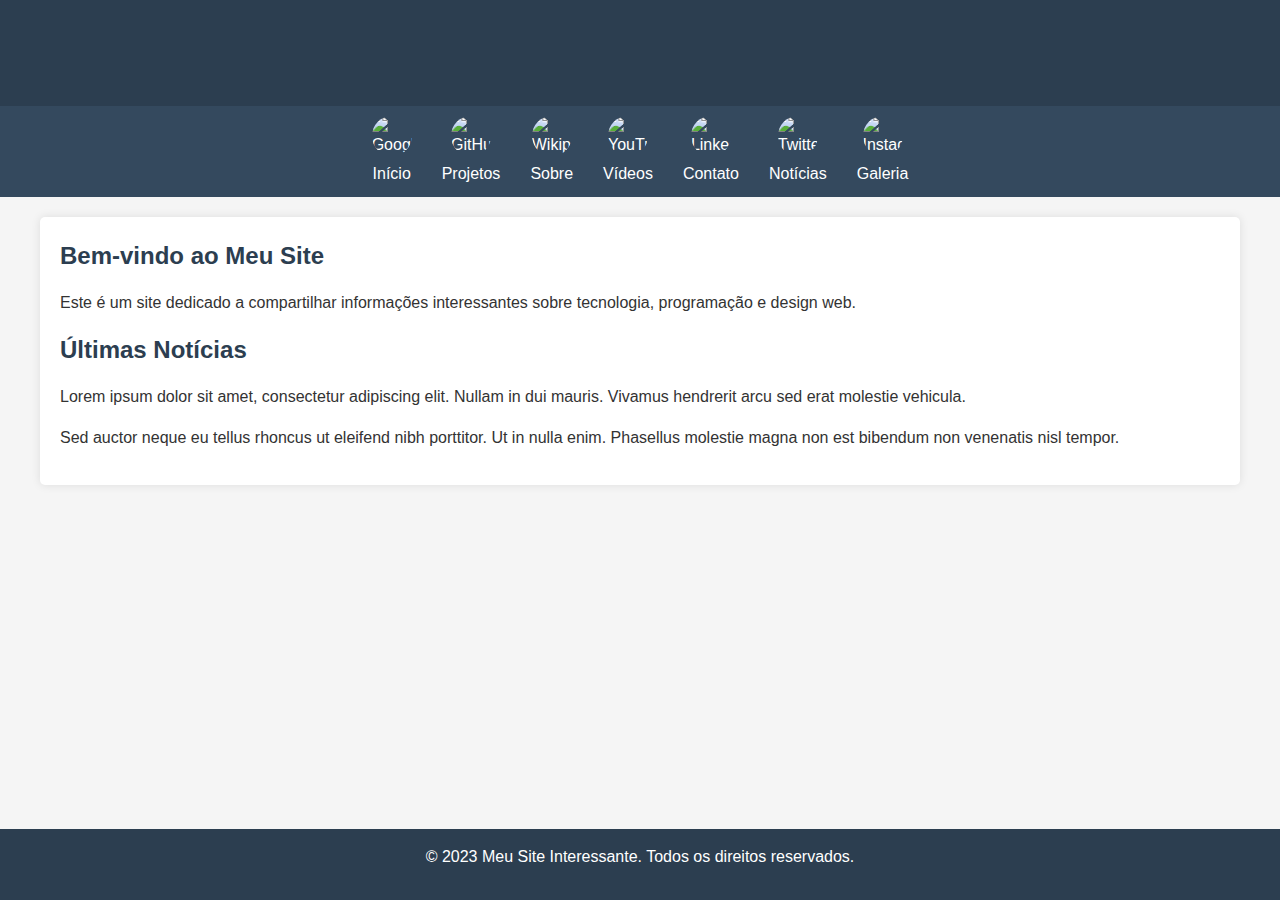
==== index.html @ ddecd851 "Update and rename Site.html to index.html" ====
<!DOCTYPE html>
<html lang="pt-br">
<head>
    <meta charset="UTF-8">
    <meta name="viewport" content="width=device-width, initial-scale=1.0">
    <title>Meu Site Interessante</title>
    <style>
        * {
            margin: 0;
            padding: 0;
            box-sizing: border-box;
            font-family: Arial, sans-serif;
        }
        
        body {
            background-color: #f5f5f5;
            color: #333;
            line-height: 1.6;
        }
        
        header {
            background-color: #2c3e50;
            color: white;
            padding: 20px 0;
            text-align: center;
        }
        
        nav {
            background-color: #34495e;
            padding: 10px 0;
        }
        
        .menu {
            display: flex;
            justify-content: center;
            list-style: none;
        }
        
        .menu li {
            margin: 0 15px;
        }
        
        .menu a {
            color: white;
            text-decoration: none;
            display: flex;
            flex-direction: column;
            align-items: center;
            transition: all 0.3s ease;
        }
        
        .menu a:hover {
            color: #f39c12;
            transform: scale(1.1);
        }
        
        .menu img {
            width: 40px;
            height: 40px;
            margin-bottom: 5px;
            border-radius: 50%;
        }
        
        main {
            padding: 20px;
            max-width: 1200px;
            margin: 20px auto;
            background-color: white;
            border-radius: 5px;
            box-shadow: 0 0 10px rgba(0,0,0,0.1);
        }
        
        h1, h2 {
            color: #2c3e50;
            margin-bottom: 15px;
        }
        
        p {
            margin-bottom: 15px;
        }
        
        footer {
            background-color: #2c3e50;
            color: white;
            text-align: center;
            padding: 15px 0;
            position: fixed;
            bottom: 0;
            width: 100%;
        }
    </style>
</head>
<body>
    <header>
        <h1>Meu Site Interessante</h1>
    </header>
    
    <nav>
        <ul class="menu">
            <li>
                <a href="https://www.google.com" target="_blank">
                    <img src="https://via.placeholder.com/40" alt="Google">
                    Início
                </a>
            </li>
            <li>
                <a href="https://www.github.com" target="_blank">
                    <img src="https://via.placeholder.com/40/ff0000" alt="GitHub">
                    Projetos
                </a>
            </li>
            <li>
                <a href="https://www.wikipedia.org" target="_blank">
                    <img src="https://via.placeholder.com/40/00ff00" alt="Wikipedia">
                    Sobre
                </a>
            </li>
            <li>
                <a href="https://www.youtube.com" target="_blank">
                    <img src="https://via.placeholder.com/40/0000ff" alt="YouTube">
                    Vídeos
                </a>
            </li>
            <li>
                <a href="https://www.linkedin.com" target="_blank">
                    <img src="https://via.placeholder.com/40/ffff00" alt="LinkedIn">
                    Contato
                </a>
            </li>
            <li>
                <a href="https://www.twitter.com" target="_blank">
                    <img src="https://via.placeholder.com/40/ff00ff" alt="Twitter">
                    Notícias
                </a>
            </li>
            <li>
                <a href="https://www.instagram.com" target="_blank">
                    <img src="https://via.placeholder.com/40/00ffff" alt="Instagram">
                    Galeria
                </a>
            </li>
        </ul>
    </nav>
    
    <main>
        <h2>Bem-vindo ao Meu Site</h2>
        <p>Este é um site dedicado a compartilhar informações interessantes sobre tecnologia, programação e design web.</p>
        
        <h2>Últimas Notícias</h2>
        <p>Lorem ipsum dolor sit amet, consectetur adipiscing elit. Nullam in dui mauris. Vivamus hendrerit arcu sed erat molestie vehicula.</p>
        
        <p>Sed auctor neque eu tellus rhoncus ut eleifend nibh porttitor. Ut in nulla enim. Phasellus molestie magna non est bibendum non venenatis nisl tempor.</p>
    </main>
    
    <footer>
        <p>&copy; 2023 Meu Site Interessante. Todos os direitos reservados.</p>
    </footer>
</body>
</html>
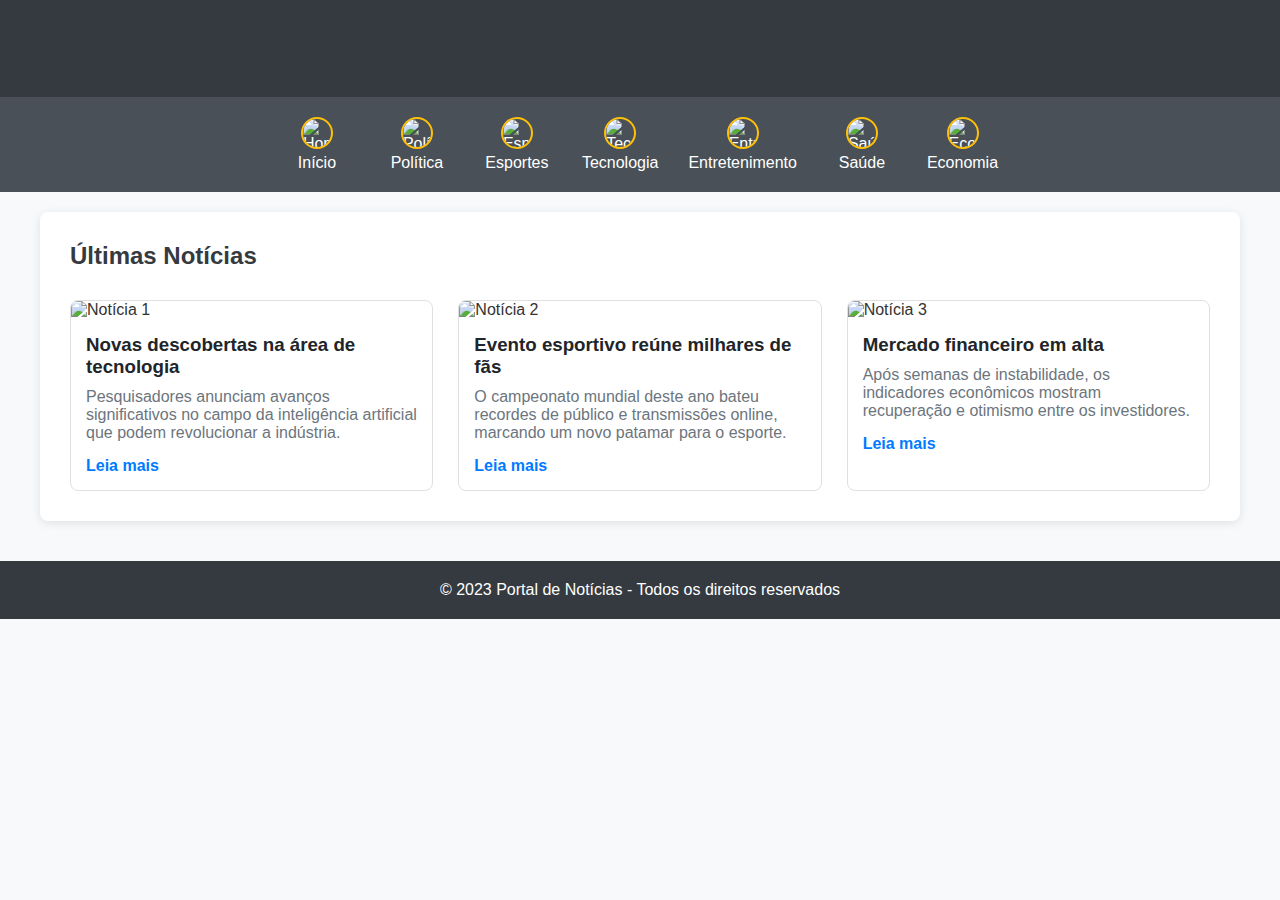
==== commit 059adfc6: "Update index.html" ====
--- a/index.html
+++ b/index.html
@@ -3,41 +3,41 @@
 <head>
     <meta charset="UTF-8">
     <meta name="viewport" content="width=device-width, initial-scale=1.0">
-    <title>Meu Site Interessante</title>
+    <title>Portal de Notícias</title>
     <style>
         * {
             margin: 0;
             padding: 0;
             box-sizing: border-box;
-            font-family: Arial, sans-serif;
+            font-family: 'Arial', sans-serif;
         }
         
         body {
-            background-color: #f5f5f5;
+            background-color: #f8f9fa;
             color: #333;
-            line-height: 1.6;
         }
         
         header {
-            background-color: #2c3e50;
+            background-color: #343a40;
             color: white;
             padding: 20px 0;
             text-align: center;
         }
         
         nav {
-            background-color: #34495e;
-            padding: 10px 0;
+            background-color: #495057;
+            padding: 15px 0;
         }
         
         .menu {
             display: flex;
             justify-content: center;
             list-style: none;
+            flex-wrap: wrap;
         }
         
         .menu li {
-            margin: 0 15px;
+            margin: 0 10px;
         }
         
         .menu a {
@@ -47,113 +47,179 @@
             flex-direction: column;
             align-items: center;
             transition: all 0.3s ease;
+            padding: 5px;
+            min-width: 80px;
         }
         
         .menu a:hover {
-            color: #f39c12;
-            transform: scale(1.1);
+            color: #ffc107;
+            transform: translateY(-3px);
         }
         
         .menu img {
-            width: 40px;
-            height: 40px;
+            width: 32px;
+            height: 32px;
             margin-bottom: 5px;
+            object-fit: cover;
             border-radius: 50%;
+            border: 2px solid #ffc107;
         }
         
         main {
-            padding: 20px;
+            padding: 30px;
             max-width: 1200px;
             margin: 20px auto;
             background-color: white;
-            border-radius: 5px;
-            box-shadow: 0 0 10px rgba(0,0,0,0.1);
+            border-radius: 8px;
+            box-shadow: 0 2px 10px rgba(0,0,0,0.1);
         }
         
         h1, h2 {
-            color: #2c3e50;
+            color: #343a40;
+            margin-bottom: 20px;
+        }
+        
+        .noticias-container {
+            display: grid;
+            grid-template-columns: repeat(auto-fill, minmax(300px, 1fr));
+            gap: 25px;
+            margin-top: 30px;
+        }
+        
+        .noticia {
+            border: 1px solid #e0e0e0;
+            border-radius: 8px;
+            overflow: hidden;
+            transition: transform 0.3s;
+        }
+        
+        .noticia:hover {
+            transform: translateY(-5px);
+            box-shadow: 0 5px 15px rgba(0,0,0,0.1);
+        }
+        
+        .noticia img {
+            width: 100%;
+            height: 180px;
+            object-fit: cover;
+        }
+        
+        .noticia-conteudo {
+            padding: 15px;
+        }
+        
+        .noticia h3 {
+            margin-bottom: 10px;
+            color: #212529;
+        }
+        
+        .noticia p {
+            color: #6c757d;
             margin-bottom: 15px;
         }
         
-        p {
-            margin-bottom: 15px;
+        .noticia a {
+            color: #007bff;
+            text-decoration: none;
+            font-weight: bold;
         }
         
         footer {
-            background-color: #2c3e50;
+            background-color: #343a40;
             color: white;
             text-align: center;
-            padding: 15px 0;
-            position: fixed;
-            bottom: 0;
-            width: 100%;
+            padding: 20px 0;
+            margin-top: 40px;
         }
     </style>
 </head>
 <body>
     <header>
-        <h1>Meu Site Interessante</h1>
+        <h1>Portal de Notícias</h1>
     </header>
     
     <nav>
         <ul class="menu">
             <li>
-                <a href="https://www.google.com" target="_blank">
-                    <img src="https://via.placeholder.com/40" alt="Google">
+                <a href="#">
+                    <img src="https://cdn-icons-png.flaticon.com/512/553/553416.png" alt="Home">
                     Início
                 </a>
             </li>
             <li>
-                <a href="https://www.github.com" target="_blank">
-                    <img src="https://via.placeholder.com/40/ff0000" alt="GitHub">
-                    Projetos
-                </a>
-            </li>
-            <li>
-                <a href="https://www.wikipedia.org" target="_blank">
-                    <img src="https://via.placeholder.com/40/00ff00" alt="Wikipedia">
-                    Sobre
-                </a>
-            </li>
-            <li>
-                <a href="https://www.youtube.com" target="_blank">
-                    <img src="https://via.placeholder.com/40/0000ff" alt="YouTube">
-                    Vídeos
-                </a>
-            </li>
-            <li>
-                <a href="https://www.linkedin.com" target="_blank">
-                    <img src="https://via.placeholder.com/40/ffff00" alt="LinkedIn">
-                    Contato
-                </a>
-            </li>
-            <li>
-                <a href="https://www.twitter.com" target="_blank">
-                    <img src="https://via.placeholder.com/40/ff00ff" alt="Twitter">
-                    Notícias
-                </a>
-            </li>
-            <li>
-                <a href="https://www.instagram.com" target="_blank">
-                    <img src="https://via.placeholder.com/40/00ffff" alt="Instagram">
-                    Galeria
+                <a href="#">
+                    <img src="https://cdn-icons-png.flaticon.com/512/1570/1570887.png" alt="Política">
+                    Política
+                </a>
+            </li>
+            <li>
+                <a href="#">
+                    <img src="https://cdn-icons-png.flaticon.com/512/2936/2936886.png" alt="Esportes">
+                    Esportes
+                </a>
+            </li>
+            <li>
+                <a href="#">
+                    <img src="https://cdn-icons-png.flaticon.com/512/2933/2933245.png" alt="Tecnologia">
+                    Tecnologia
+                </a>
+            </li>
+            <li>
+                <a href="#">
+                    <img src="https://cdn-icons-png.flaticon.com/512/3612/3612569.png" alt="Entretenimento">
+                    Entretenimento
+                </a>
+            </li>
+            <li>
+                <a href="#">
+                    <img src="https://cdn-icons-png.flaticon.com/512/3079/3079165.png" alt="Saúde">
+                    Saúde
+                </a>
+            </li>
+            <li>
+                <a href="#">
+                    <img src="https://cdn-icons-png.flaticon.com/512/3142/3142789.png" alt="Economia">
+                    Economia
                 </a>
             </li>
         </ul>
     </nav>
     
     <main>
-        <h2>Bem-vindo ao Meu Site</h2>
-        <p>Este é um site dedicado a compartilhar informações interessantes sobre tecnologia, programação e design web.</p>
-        
         <h2>Últimas Notícias</h2>
-        <p>Lorem ipsum dolor sit amet, consectetur adipiscing elit. Nullam in dui mauris. Vivamus hendrerit arcu sed erat molestie vehicula.</p>
-        
-        <p>Sed auctor neque eu tellus rhoncus ut eleifend nibh porttitor. Ut in nulla enim. Phasellus molestie magna non est bibendum non venenatis nisl tempor.</p>
+        
+        <div class="noticias-container">
+            <div class="noticia">
+                <img src="https://images.unsplash.com/photo-1495020689067-958852a7765e?ixlib=rb-1.2.1&auto=format&fit=crop&w=500&q=60" alt="Notícia 1">
+                <div class="noticia-conteudo">
+                    <h3>Novas descobertas na área de tecnologia</h3>
+                    <p>Pesquisadores anunciam avanços significativos no campo da inteligência artificial que podem revolucionar a indústria.</p>
+                    <a href="#">Leia mais</a>
+                </div>
+            </div>
+            
+            <div class="noticia">
+                <img src="https://images.unsplash.com/photo-1493612276216-ee3925520721?ixlib=rb-1.2.1&auto=format&fit=crop&w=500&q=60" alt="Notícia 2">
+                <div class="noticia-conteudo">
+                    <h3>Evento esportivo reúne milhares de fãs</h3>
+                    <p>O campeonato mundial deste ano bateu recordes de público e transmissões online, marcando um novo patamar para o esporte.</p>
+                    <a href="#">Leia mais</a>
+                </div>
+            </div>
+            
+            <div class="noticia">
+                <img src="https://images.unsplash.com/photo-1507679799987-c73779587ccf?ixlib=rb-1.2.1&auto=format&fit=crop&w=500&q=60" alt="Notícia 3">
+                <div class="noticia-conteudo">
+                    <h3>Mercado financeiro em alta</h3>
+                    <p>Após semanas de instabilidade, os indicadores econômicos mostram recuperação e otimismo entre os investidores.</p>
+                    <a href="#">Leia mais</a>
+                </div>
+            </div>
+        </div>
     </main>
     
     <footer>
-        <p>&copy; 2023 Meu Site Interessante. Todos os direitos reservados.</p>
+        <p>&copy; 2023 Portal de Notícias - Todos os direitos reservados</p>
     </footer>
 </body>
 </html>
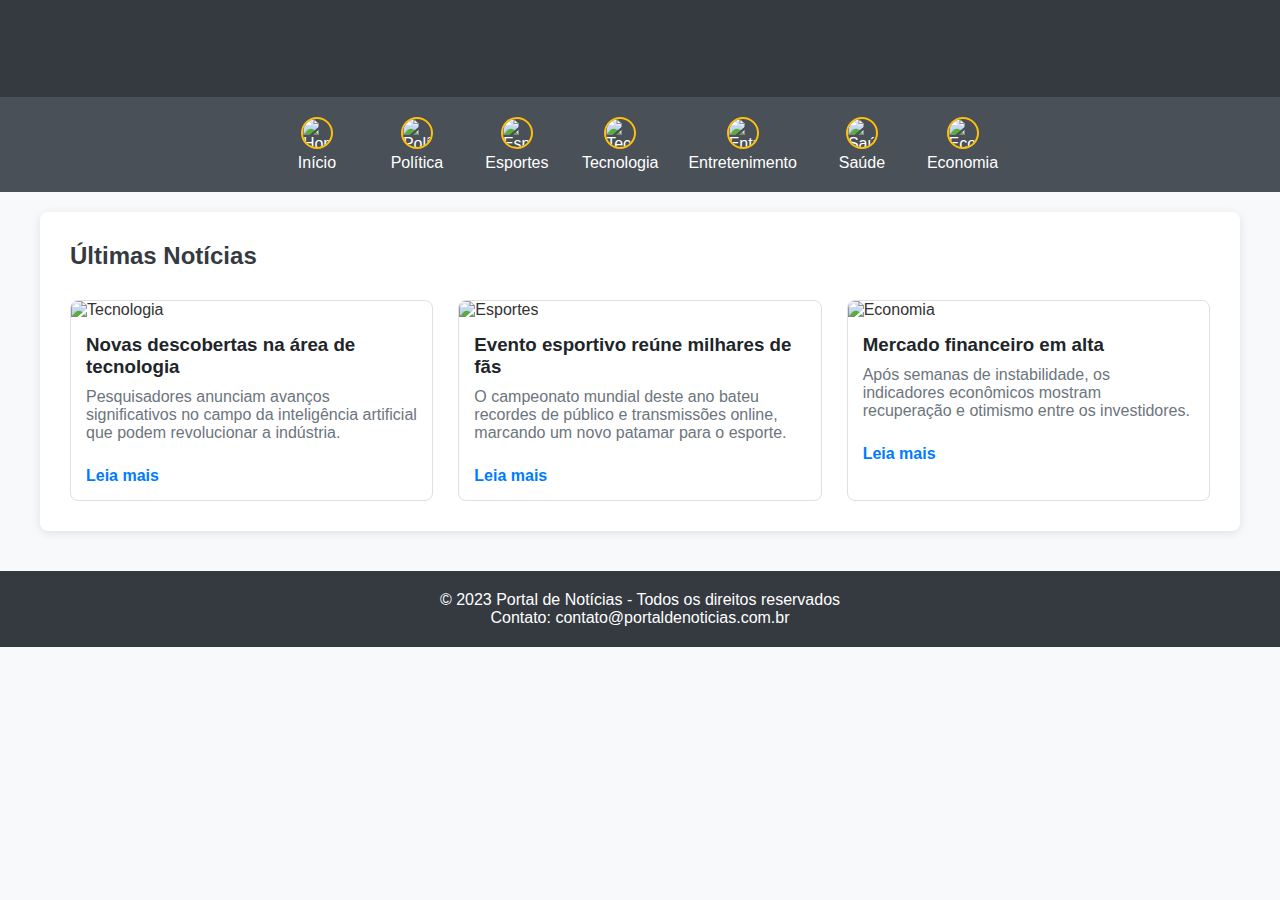
==== commit 1bf210ce: "Update index.html" ====
--- a/index.html
+++ b/index.html
@@ -122,6 +122,12 @@
             color: #007bff;
             text-decoration: none;
             font-weight: bold;
+            display: inline-block;
+            margin-top: 10px;
+        }
+        
+        .noticia a:hover {
+            text-decoration: underline;
         }
         
         footer {
@@ -141,43 +147,43 @@
     <nav>
         <ul class="menu">
             <li>
-                <a href="#">
+                <a href="https://www.globo.com" target="_blank">
                     <img src="https://cdn-icons-png.flaticon.com/512/553/553416.png" alt="Home">
                     Início
                 </a>
             </li>
             <li>
-                <a href="#">
+                <a href="https://www.bbc.com/portuguese/topics/c404v027pd4t" target="_blank">
                     <img src="https://cdn-icons-png.flaticon.com/512/1570/1570887.png" alt="Política">
                     Política
                 </a>
             </li>
             <li>
-                <a href="#">
+                <a href="https://ge.globo.com" target="_blank">
                     <img src="https://cdn-icons-png.flaticon.com/512/2936/2936886.png" alt="Esportes">
                     Esportes
                 </a>
             </li>
             <li>
-                <a href="#">
+                <a href="https://www.tecmundo.com.br" target="_blank">
                     <img src="https://cdn-icons-png.flaticon.com/512/2933/2933245.png" alt="Tecnologia">
                     Tecnologia
                 </a>
             </li>
             <li>
-                <a href="#">
+                <a href="https://www.omelete.com.br" target="_blank">
                     <img src="https://cdn-icons-png.flaticon.com/512/3612/3612569.png" alt="Entretenimento">
                     Entretenimento
                 </a>
             </li>
             <li>
-                <a href="#">
+                <a href="https://www.minhavida.com.br" target="_blank">
                     <img src="https://cdn-icons-png.flaticon.com/512/3079/3079165.png" alt="Saúde">
                     Saúde
                 </a>
             </li>
             <li>
-                <a href="#">
+                <a href="https://www.infomoney.com.br" target="_blank">
                     <img src="https://cdn-icons-png.flaticon.com/512/3142/3142789.png" alt="Economia">
                     Economia
                 </a>
@@ -190,29 +196,29 @@
         
         <div class="noticias-container">
             <div class="noticia">
-                <img src="https://images.unsplash.com/photo-1495020689067-958852a7765e?ixlib=rb-1.2.1&auto=format&fit=crop&w=500&q=60" alt="Notícia 1">
+                <img src="https://images.unsplash.com/photo-1495020689067-958852a7765e?ixlib=rb-1.2.1&auto=format&fit=crop&w=500&q=60" alt="Tecnologia">
                 <div class="noticia-conteudo">
                     <h3>Novas descobertas na área de tecnologia</h3>
                     <p>Pesquisadores anunciam avanços significativos no campo da inteligência artificial que podem revolucionar a indústria.</p>
-                    <a href="#">Leia mais</a>
+                    <a href="https://www.tecmundo.com.br/novidades" target="_blank">Leia mais</a>
                 </div>
             </div>
             
             <div class="noticia">
-                <img src="https://images.unsplash.com/photo-1493612276216-ee3925520721?ixlib=rb-1.2.1&auto=format&fit=crop&w=500&q=60" alt="Notícia 2">
+                <img src="https://images.unsplash.com/photo-1493612276216-ee3925520721?ixlib=rb-1.2.1&auto=format&fit=crop&w=500&q=60" alt="Esportes">
                 <div class="noticia-conteudo">
                     <h3>Evento esportivo reúne milhares de fãs</h3>
                     <p>O campeonato mundial deste ano bateu recordes de público e transmissões online, marcando um novo patamar para o esporte.</p>
-                    <a href="#">Leia mais</a>
+                    <a href="https://ge.globo.com/futebol/" target="_blank">Leia mais</a>
                 </div>
             </div>
             
             <div class="noticia">
-                <img src="https://images.unsplash.com/photo-1507679799987-c73779587ccf?ixlib=rb-1.2.1&auto=format&fit=crop&w=500&q=60" alt="Notícia 3">
+                <img src="https://images.unsplash.com/photo-1507679799987-c73779587ccf?ixlib=rb-1.2.1&auto=format&fit=crop&w=500&q=60" alt="Economia">
                 <div class="noticia-conteudo">
                     <h3>Mercado financeiro em alta</h3>
                     <p>Após semanas de instabilidade, os indicadores econômicos mostram recuperação e otimismo entre os investidores.</p>
-                    <a href="#">Leia mais</a>
+                    <a href="https://www.infomoney.com.br/mercados/" target="_blank">Leia mais</a>
                 </div>
             </div>
         </div>
@@ -220,6 +226,7 @@
     
     <footer>
         <p>&copy; 2023 Portal de Notícias - Todos os direitos reservados</p>
+        <p>Contato: contato@portaldenoticias.com.br</p>
     </footer>
 </body>
 </html>
